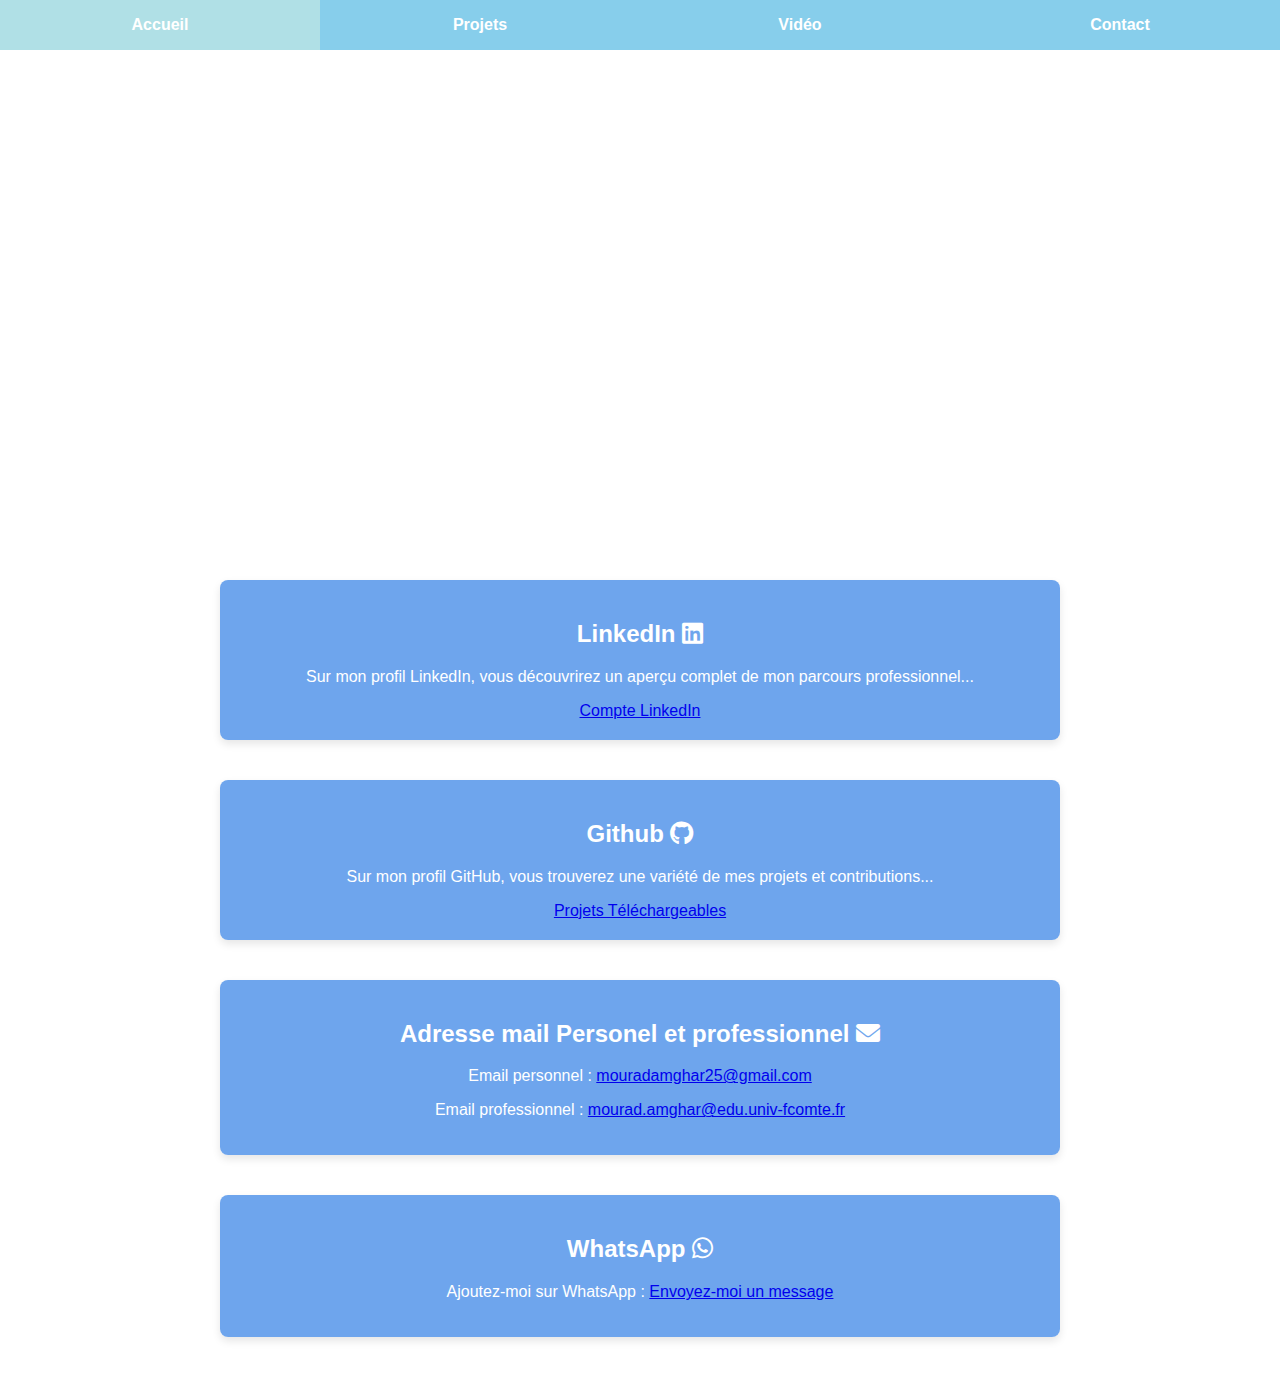
==== contact.html @ fff1f66e "Add files via upload" ====
<!DOCTYPE html>
<html lang="fr">
<head>
    <meta charset="UTF-8">
    <meta name="viewport" content="width=device-width, initial-scale=1.0">
    <title>Contact</title>
    <link rel="stylesheet" href="style.css">
    <link rel="stylesheet" href="https://cdnjs.cloudflare.com/ajax/libs/font-awesome/6.0.0-beta3/css/all.min.css">
</head>
<body class="background-rotation">
    <header>
        <nav>
            <ul>
                <li><a href="index.html">Accueil</a></li>
                <li><a href="projects.html">Projets</a></li>
                <li><a href="video.html">Vidéo</a></li>
                <li><a href="contact.html">Contact</a></li>
            </ul>
        </nav>
    </header>
    <section class="welcome-section">
        <h1>Contactez-moi</h1>
        <p class="justified">N'hésitez pas à me contacter à travers mes différents réseaux sociaux ou par email...</p>
    </section>

    <section class="linkedi-section">
        <h2>LinkedIn <i class="fab fa-linkedin"></i></h2>
        <p>Sur mon profil LinkedIn, vous découvrirez un aperçu complet de mon parcours professionnel...</p>
        <a href="https://www.linkedin.com/in/mourad-amghar-14576a180/" target="_blank">Compte LinkedIn</a>
    </section>

    <section class="Github-section">
        <h2>Github <i class="fab fa-github"></i></h2>
        <p>Sur mon profil GitHub, vous trouverez une variété de mes projets et contributions...</p>
        <a href="https://github.com/Mounirmoons25/projet-SAE-but-R-T" target="_blank">Projets Téléchargeables</a>
    </section>

    <section class="mail-section">
        <h2>Adresse mail Personel et professionnel <i class="fas fa-envelope"></i></h2>
        <p>Email personnel : <a href="mailto:mouradamghar25@gmail.com">mouradamghar25@gmail.com</a></p>
        <p>Email professionnel : <a href="mailto:mourad.amghar@edu.univ-fcomte.fr">mourad.amghar@edu.univ-fcomte.fr</a></p>
    </section>

    <section class="telephone-section">
        <h2>WhatsApp <i class="fab fa-whatsapp"></i></h2>
        <p>Ajoutez-moi sur WhatsApp : <a href="https://wa.me/+33795906983" target="_blank">Envoyez-moi un message</a></p>
    </section>
</body>
</html>
---- style.css ----
/* Appliquer les styles de base */
body {
    font-family: Arial, sans-serif;
    margin: 0;
    padding: 0;
    color: #ffffff;
}

/* Animation pour changer les images de fond */
@keyframes backgroundCycle {
    0% {
        background-image: url('fond.jpg');
    }
    25% {
        background-image: url('fond2.jpg');
    }
    50% {
        background-image: url('fond3.jpg');
    }
    75% {
        background-image: url('fond4.jpg');
    }
    100% {
        background-image: url('fond.jpg'); /* Retour au début du cycle */
    }
}

/* Applique l'animation d'image de fond au body */
.background-rotation {
    background-size: cover;
    background-position: center;
    background-repeat: no-repeat;
    animation: backgroundCycle 20s infinite; /* Durée totale de 20s pour le cycle complet */
    transition: background-image 1s ease-in-out; /* Transition douce entre les images */
}

/* Styles pour l'en-tête */
header {
    background-color: #87CEEB;
    color: white;
}

header nav ul {
    display: flex;
    justify-content: space-around;
    list-style-type: none;
    margin: 0;
    padding: 0;
    height: 50px;
}

header nav ul li {
    flex: 1;
    text-align: center;
    line-height: 50px;
}

header nav ul li a {
    display: block;
    text-decoration: none;
    color: white;
    font-size: 16px;
    font-weight: bold;
    transition: background-color 0.3s;
}

header nav ul li a:hover {
    background-color: #b0e0e6;
}

/* Styles de la section de bienvenue */
.welcome-section {
    display: flex;
    flex-direction: column;
    align-items: center;
    justify-content: center;
    height: 50vh;
    text-align: center;
    padding: 20px;
}

.welcome-section h1 {
    font-size: 36px;
    margin-bottom: 20px;
}

.welcome-section p {
    font-size: 18px;
    max-width: 600px;
    text-align: justify;
    text-justify: inter-word;
}

/* Styles de la section CV */
.cv-section {
    background-color: rgba(94, 155, 235, 0.9);
    padding: 20px;
    margin: 40px auto;
    max-width: 800px;
    box-shadow: 0 4px 8px rgba(0, 0, 0, 0.1);
    border-radius: 8px;
    text-align: center;
}

.linkedin-section {
    background-color: rgba(94, 155, 235, 0.9);
    padding: 20px;
    margin: 40px auto;
    max-width: 800px;
    box-shadow: 0 4px 8px rgba(0, 0, 0, 0.1);
    border-radius: 8px;
    text-align: justify;

}

.linkedin-section p {
    margin-left: auto;
    margin-right: auto;
    max-width: 600px; /* Définit la largeur maximale du paragraphe pour centrer */
    text-align: justify; /* Justifie le texte dans le paragraphe */
}


.linkedi-section {
    background-color: rgba(94, 155, 235, 0.9);
    padding: 20px;
    margin: 40px auto;
    max-width: 800px;
    box-shadow: 0 4px 8px rgba(0, 0, 0, 0.1);
    border-radius: 8px;
    text-align: center;
}

.Github-section {
    background-color: rgba(94, 155, 235, 0.9);
    padding: 20px;
    margin: 40px auto;
    max-width: 800px;
    box-shadow: 0 4px 8px rgba(0, 0, 0, 0.1);
    border-radius: 8px;
    text-align: center;
}

.mail-section {
    background-color: rgba(94, 155, 235, 0.9);
    padding: 20px;
    margin: 40px auto;
    max-width: 800px;
    box-shadow: 0 4px 8px rgba(0, 0, 0, 0.1);
    border-radius: 8px;
    text-align: center;
}

.telephone-section {
    background-color: rgba(94, 155, 235, 0.9);
    padding: 20px;
    margin: 40px auto;
    max-width: 800px;
    box-shadow: 0 4px 8px rgba(0, 0, 0, 0.1);
    border-radius: 8px;
    text-align: center;
}

.documents {
    display: flex;
    justify-content: space-around;
    flex-wrap: wrap;
}

.document {
    margin: 10px;
    padding: 10px;
    flex: 1 1 300px;
}

.document h3 {
    color: #333;
}

.document-image {
    max-width: 100%;
    height: auto;
    box-shadow: 0 2px 5px rgba(0, 0, 0, 0.1);
}

.doc-link {
    display: inline-block;
    background-color: #4CAF50;
    color: #fefefe;
    padding: 10px 20px;
    margin: 10px;
    border-radius: 5px;
    text-decoration: none;
    box-shadow: 0 2px 4px rgba(0, 0, 0, 0.2);
}

.doc-link:hover {
    background-color: #367B37;
}


.video-container {
        display: flex;
        justify-content: center;
        align-items: center;
    }
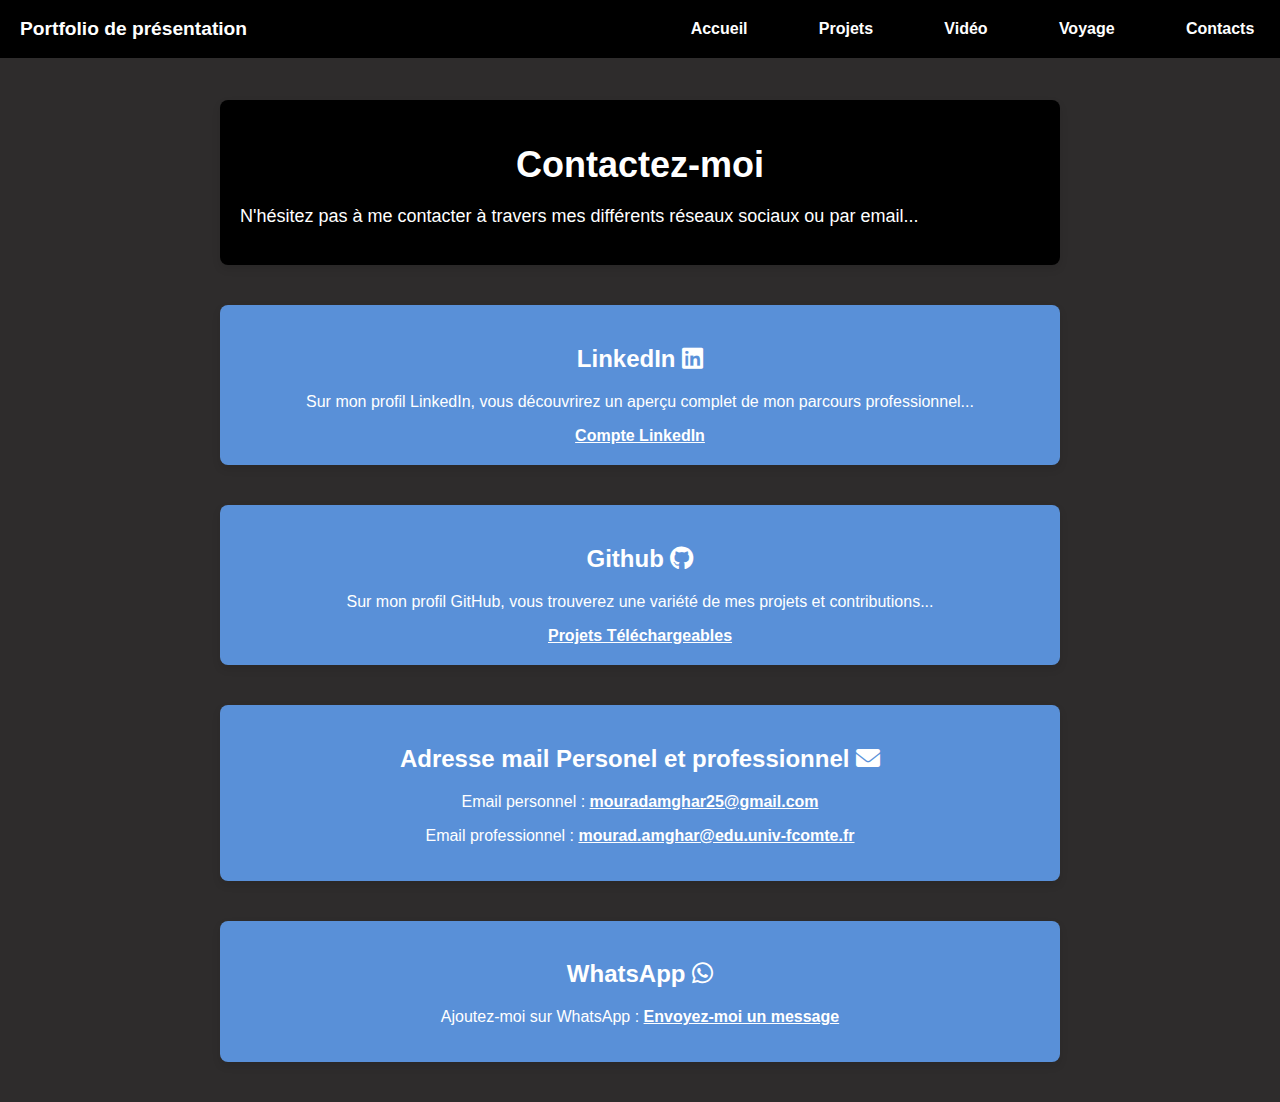
==== commit 42f5bc25: "Update contact.html" ====
--- a/contact.html
+++ b/contact.html
@@ -5,18 +5,76 @@
     <meta name="viewport" content="width=device-width, initial-scale=1.0">
     <title>Contact</title>
     <link rel="stylesheet" href="style.css">
+    <link rel="icon" href="m2.png" type="image/png">
     <link rel="stylesheet" href="https://cdnjs.cloudflare.com/ajax/libs/font-awesome/6.0.0-beta3/css/all.min.css">
+<style>
+ a {
+            color: white; /* Remplacer 'black' par la couleur de votre choix */
+            text-decoration: none; /* Enlève le souligné */
+        }
+
+</style>
+
+<style>
+    .burger {
+        display: none;
+        flex-direction: column;
+        cursor: pointer;
+    }
+
+    .burger div {
+        width: 30px;
+        height: 4px;
+        background-color: white;
+        margin: 6px 0;
+        transition: 0.3s;
+    }
+
+    /* Menu burger responsive */
+    @media (max-width: 768px) {
+        .menu {
+            display: none;
+            width: 100%;
+            flex-direction: column;
+            text-align: center;
+        }
+
+        .menu a {
+            padding: 15px;
+            width: 100%;
+        }
+
+        .burger {
+            display: flex;
+        }
+
+        .menu.active {
+            display: flex;
+        }
+    }
+</style>
+
 </head>
-<body class="background-rotation">
+<body>
     <header>
-        <nav>
-            <ul>
-                <li><a href="index.html">Accueil</a></li>
-                <li><a href="projects.html">Projets</a></li>
-                <li><a href="video.html">Vidéo</a></li>
-                <li><a href="contact.html">Contact</a></li>
-            </ul>
-        </nav>
+        <div class="navbar">
+            <div class="title"><a href="index.html">Portfolio de présentation</a></div>
+
+            <div class="burger" onclick="toggleMenu()">
+                <div></div>
+                <div></div>
+                <div></div>
+            </div>
+
+            <div class="menu">
+              <a href="index.html">Accueil</a>
+              <a href="projects.html">Projets</a>
+              <a href="video.html">Vidéo</a>
+              <a href="Voyage.html">Voyage</a>
+              <a href="contact.html">Contacts</a>
+              
+            </div>
+          </div>
     </header>
     <section class="welcome-section">
         <h1>Contactez-moi</h1>
@@ -26,24 +84,32 @@
     <section class="linkedi-section">
         <h2>LinkedIn <i class="fab fa-linkedin"></i></h2>
         <p>Sur mon profil LinkedIn, vous découvrirez un aperçu complet de mon parcours professionnel...</p>
-        <a href="https://www.linkedin.com/in/mourad-amghar-14576a180/" target="_blank">Compte LinkedIn</a>
+        <a href="https://www.linkedin.com/in/mourad-amghar-14576a180/" target="_blank"><u><strong>Compte LinkedIn</strong></u></a>
     </section>
 
     <section class="Github-section">
         <h2>Github <i class="fab fa-github"></i></h2>
         <p>Sur mon profil GitHub, vous trouverez une variété de mes projets et contributions...</p>
-        <a href="https://github.com/Mounirmoons25/projet-SAE-but-R-T" target="_blank">Projets Téléchargeables</a>
+        <a href="https://github.com/Mounirmoons25/projet-SAE-but-R-T" target="_blank"><u><strong>Projets Téléchargeables</strong></u></a>
     </section>
 
     <section class="mail-section">
         <h2>Adresse mail Personel et professionnel <i class="fas fa-envelope"></i></h2>
-        <p>Email personnel : <a href="mailto:mouradamghar25@gmail.com">mouradamghar25@gmail.com</a></p>
-        <p>Email professionnel : <a href="mailto:mourad.amghar@edu.univ-fcomte.fr">mourad.amghar@edu.univ-fcomte.fr</a></p>
+        <p>Email personnel : <a href="mailto:mouradamghar25@gmail.com"><u><strong>mouradamghar25@gmail.com</strong></u></a></p>
+        <p>Email professionnel : <a href="mailto:mourad.amghar@edu.univ-fcomte.fr"><u><strong>mourad.amghar@edu.univ-fcomte.fr</strong></u></a></p>
     </section>
 
     <section class="telephone-section">
         <h2>WhatsApp <i class="fab fa-whatsapp"></i></h2>
-        <p>Ajoutez-moi sur WhatsApp : <a href="https://wa.me/+33795906983" target="_blank">Envoyez-moi un message</a></p>
+        <p>Ajoutez-moi sur WhatsApp : <a href="https://wa.me/+33795906983" target="_blank"><u><strong>Envoyez-moi un message</strong></u></a></p>
     </section>
+
+    <script>
+        // Fonction JavaScript pour afficher/masquer le menu burger
+        function toggleMenu() {
+            const menu = document.querySelector('.menu');
+            menu.classList.toggle('active');
+        }
+    </script>
 </body>
 </html>
--- a/style.css
+++ b/style.css
@@ -1,45 +1,68 @@
 /* Appliquer les styles de base */
 body {
+    padding-top: 60px; /* Adjust this value to match the navbar height */
     font-family: Arial, sans-serif;
     margin: 0;
-    padding: 0;
     color: #ffffff;
+    background-color: #2e2c2c;
 }
 
 /* Animation pour changer les images de fond */
-@keyframes backgroundCycle {
-    0% {
-        background-image: url('fond.jpg');
-    }
-    25% {
-        background-image: url('fond2.jpg');
-    }
-    50% {
-        background-image: url('fond3.jpg');
-    }
-    75% {
-        background-image: url('fond4.jpg');
-    }
-    100% {
-        background-image: url('fond.jpg'); /* Retour au début du cycle */
-    }
-}
-
-/* Applique l'animation d'image de fond au body */
-.background-rotation {
-    background-size: cover;
-    background-position: center;
-    background-repeat: no-repeat;
-    animation: backgroundCycle 20s infinite; /* Durée totale de 20s pour le cycle complet */
-    transition: background-image 1s ease-in-out; /* Transition douce entre les images */
-}
 
 /* Styles pour l'en-tête */
-header {
-    background-color: #87CEEB;
+
+
+/* Container styling */
+.navbar {
+    position: fixed; /* Keeps the navbar fixed at the top */
+    top: 0;
+    left: 0;
+    width: 100%; /* Full-width navbar */
+    display: flex;
+    justify-content: space-between;
+    align-items: center;
+    background-color: #000000; /* Match the blue color */
+    padding: 10px;
+    font-family: Arial, sans-serif;
+    z-index: 1000; /* Ensures the navbar stays on top of other content */
+}
+
+/* Title section styling */
+.title {
+    font-size: 1.2em;
+    font-weight: bold;
     color: white;
-}
-
+    width: 50%;
+    text-align: left;
+    padding-left: 10px;
+}
+
+/* Menu styling */
+.menu {
+    display: flex;
+    justify-content: space-around;
+    width: 50%; /* Makes the menu take half of the navbar */
+}
+
+.menu a {
+    color: white;
+    font-weight: bold;
+    text-decoration: none; /* Removes underline */
+    padding: 10px 20px;
+    position: relative;
+    transition: all 0.3s ease;
+}
+
+.menu a:hover {
+    background-color: white;
+    color: #ee00ff; /* Match the background blue color */
+    border-radius: 15px; /* Rounded corners for the "bubble" effect */
+    padding: 10px 20px;
+    box-shadow: 0px 0px 10px rgba(255, 255, 255, 0.5); /* Optional shadow for a glowing effect */
+    text-decoration: none;
+}
+
+/* Header navigation list styling */
 header nav ul {
     display: flex;
     justify-content: space-around;
@@ -70,13 +93,13 @@
 
 /* Styles de la section de bienvenue */
 .welcome-section {
-    display: flex;
-    flex-direction: column;
-    align-items: center;
-    justify-content: center;
-    height: 50vh;
-    text-align: center;
-    padding: 20px;
+    background-color: black;
+    padding: 20px;
+    margin: 40px auto;
+    max-width: 800px;
+    box-shadow: 0 4px 8px rgba(0, 0, 0, 0.1);
+    border-radius: 8px;
+    text-align: center;
 }
 
 .welcome-section h1 {
@@ -86,81 +109,29 @@
 
 .welcome-section p {
     font-size: 18px;
-    max-width: 600px;
-    text-align: justify;
-    text-justify: inter-word;
-}
-
-/* Styles de la section CV */
-.cv-section {
-    background-color: rgba(94, 155, 235, 0.9);
-    padding: 20px;
-    margin: 40px auto;
-    max-width: 800px;
-    box-shadow: 0 4px 8px rgba(0, 0, 0, 0.1);
-    border-radius: 8px;
-    text-align: center;
-}
-
-.linkedin-section {
-    background-color: rgba(94, 155, 235, 0.9);
-    padding: 20px;
-    margin: 40px auto;
-    max-width: 800px;
-    box-shadow: 0 4px 8px rgba(0, 0, 0, 0.1);
-    border-radius: 8px;
-    text-align: justify;
-
-}
-
-.linkedin-section p {
+    max-width: 800px;
+    text-align: justify;
+}
+
+/* Styles de sections */
+.section {
+    background-color: rgba(94, 155, 235, 0.9);
+    padding: 20px;
+    margin: 40px auto;
+    max-width: 800px;
+    box-shadow: 0 4px 8px rgba(0, 0, 0, 0.1);
+    border-radius: 8px;
+    text-align: center;
+}
+
+.section p {
     margin-left: auto;
     margin-right: auto;
-    max-width: 600px; /* Définit la largeur maximale du paragraphe pour centrer */
-    text-align: justify; /* Justifie le texte dans le paragraphe */
-}
-
-
-.linkedi-section {
-    background-color: rgba(94, 155, 235, 0.9);
-    padding: 20px;
-    margin: 40px auto;
-    max-width: 800px;
-    box-shadow: 0 4px 8px rgba(0, 0, 0, 0.1);
-    border-radius: 8px;
-    text-align: center;
-}
-
-.Github-section {
-    background-color: rgba(94, 155, 235, 0.9);
-    padding: 20px;
-    margin: 40px auto;
-    max-width: 800px;
-    box-shadow: 0 4px 8px rgba(0, 0, 0, 0.1);
-    border-radius: 8px;
-    text-align: center;
-}
-
-.mail-section {
-    background-color: rgba(94, 155, 235, 0.9);
-    padding: 20px;
-    margin: 40px auto;
-    max-width: 800px;
-    box-shadow: 0 4px 8px rgba(0, 0, 0, 0.1);
-    border-radius: 8px;
-    text-align: center;
-}
-
-.telephone-section {
-    background-color: rgba(94, 155, 235, 0.9);
-    padding: 20px;
-    margin: 40px auto;
-    max-width: 800px;
-    box-shadow: 0 4px 8px rgba(0, 0, 0, 0.1);
-    border-radius: 8px;
-    text-align: center;
-}
-
+    max-width: 600px;
+    text-align: justify;
+}
+
+/* Documents styles */
 .documents {
     display: flex;
     justify-content: space-around;
@@ -185,7 +156,7 @@
 
 .doc-link {
     display: inline-block;
-    background-color: #4CAF50;
+    background-color: #000000;
     color: #fefefe;
     padding: 10px 20px;
     margin: 10px;
@@ -195,12 +166,94 @@
 }
 
 .doc-link:hover {
-    background-color: #367B37;
-}
-
-
+    background-color: #ee00ff;
+}
+
+/* Video container */
 .video-container {
-        display: flex;
-        justify-content: center;
-        align-items: center;
-    }
+    display: flex;
+    justify-content: center;
+    align-items: center;
+}
+
+.linkedin-section {
+    background-color: rgba(94, 155, 235, 0.9);
+    padding: 20px;
+    margin: 40px auto;
+    max-width: 800px;
+    box-shadow: 0 4px 8px rgba(0, 0, 0, 0.1);
+    border-radius: 8px;
+    text-align: justify;
+
+}
+
+
+
+.cv-section {
+    background-color: rgba(94, 155, 235, 0.9);
+    padding: 20px;
+    margin: 40px auto;
+    max-width: 800px;
+    box-shadow: 0 4px 8px rgba(0, 0, 0, 0.1);
+    border-radius: 8px;
+    text-align: center;
+}
+
+.welcome-section h1 {
+    font-size: 36px;
+    margin-bottom: 20px;
+}
+
+.welcome-section p {
+    font-size: 18px;
+    max-width: 800px;
+    text-align: justify;
+}
+
+.linkedin-section p {
+    margin-left: auto;
+    margin-right: auto;
+    max-width: 600px; /* Définit la largeur maximale du paragraphe pour centrer */
+    text-align: justify; /* Justifie le texte dans le paragraphe */
+}
+
+
+.linkedi-section {
+    background-color: rgba(94, 155, 235, 0.9);
+    padding: 20px;
+    margin: 40px auto;
+    max-width: 800px;
+    box-shadow: 0 4px 8px rgba(0, 0, 0, 0.1);
+    border-radius: 8px;
+    text-align: center;
+}
+
+.Github-section {
+    background-color: rgba(94, 155, 235, 0.9);
+    padding: 20px;
+    margin: 40px auto;
+    max-width: 800px;
+    box-shadow: 0 4px 8px rgba(0, 0, 0, 0.1);
+    border-radius: 8px;
+    text-align: center;
+}
+
+.mail-section {
+    background-color: rgba(94, 155, 235, 0.9);
+    padding: 20px;
+    margin: 40px auto;
+    max-width: 800px;
+    box-shadow: 0 4px 8px rgba(0, 0, 0, 0.1);
+    border-radius: 8px;
+    text-align: center;
+}
+
+.telephone-section {
+    background-color: rgba(94, 155, 235, 0.9);
+    padding: 20px;
+    margin: 40px auto;
+    max-width: 800px;
+    box-shadow: 0 4px 8px rgba(0, 0, 0, 0.1);
+    border-radius: 8px;
+    text-align: center;
+}
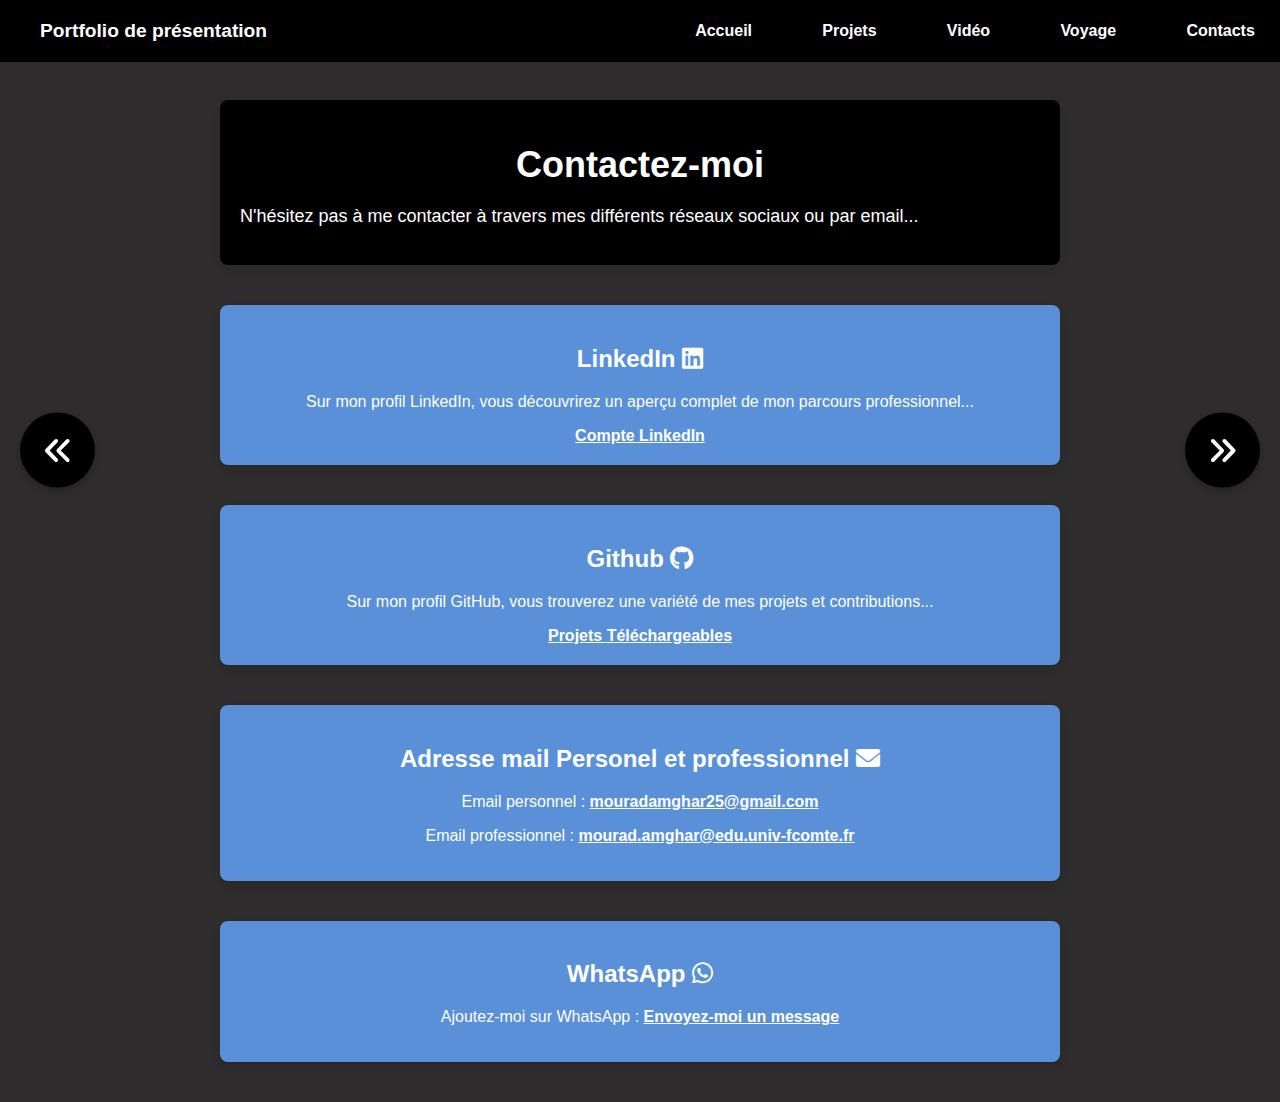
==== commit 9be82289: "Update contact.html" ====
--- a/contact.html
+++ b/contact.html
@@ -52,6 +52,8 @@
             display: flex;
         }
     }
+
+    
 </style>
 
 </head>
@@ -104,6 +106,43 @@
         <p>Ajoutez-moi sur WhatsApp : <a href="https://wa.me/+33795906983" target="_blank"><u><strong>Envoyez-moi un message</strong></u></a></p>
     </section>
 
+    <div class="page-transition" id="pageTransition"></div>
+
+    <button class="refresh-button" id="refreshButton"><i class="fas fa-sync"></i></button>
+    <button class="scroll-to-top" id="scrollToTop"><i class="fas fa-angle-double-up"></i></button>    
+
+    <button class="left-arrow" id="leftArrow"><i class="fas fa-angle-double-left"></i></button>
+
+    <button class="right-arrow" id="rightArrow"><i class="fas fa-angle-double-right"></i></button>
+   
+
+    <script>
+        const leftArrowButton = document.getElementById('leftArrow');
+        const rightArrowButton = document.getElementById('rightArrow');
+        const pageTransition = document.getElementById('pageTransition');
+
+        // Fonction pour gérer la transition et redirection
+        function navigateWithTransition(url) {
+            // Ajouter la classe "active" pour déclencher la transition
+            pageTransition.classList.add('active');
+
+            // Attendre la fin de l'animation avant de rediriger
+            setTimeout(() => {
+                window.location.href = url;
+            }, 800); // La durée correspond à la transition CSS (0.8s)
+        }
+
+        // Redirection flèche gauche
+        leftArrowButton.addEventListener('click', () => {
+            navigateWithTransition('Voyage.html'); // Remplacez "page3.html" par le lien de votre choix
+        });
+
+        // Redirection flèche droite
+        rightArrowButton.addEventListener('click', () => {
+            navigateWithTransition('index.html'); // Remplacez "page2.html" par le lien de votre choix
+        });
+    </script>
+    
     <script>
         // Fonction JavaScript pour afficher/masquer le menu burger
         function toggleMenu() {
@@ -111,5 +150,35 @@
             menu.classList.toggle('active');
         }
     </script>
+
+<script>
+    const scrollToTopButton = document.getElementById('scrollToTop');
+    const refreshButton = document.getElementById('refreshButton');
+
+    // Afficher ou masquer les boutons en fonction du défilement
+    window.addEventListener('scroll', () => {
+        if (window.scrollY > 0) {
+            scrollToTopButton.classList.add('show');
+            refreshButton.classList.add('show');
+        } else {
+            scrollToTopButton.classList.remove('show');
+            refreshButton.classList.remove('show');
+        }
+    });
+
+    // Bouton "Remonter en haut"
+    scrollToTopButton.addEventListener('click', () => {
+        window.scrollTo({
+            top: 0,
+            behavior: 'smooth'
+        });
+    });
+
+    // Bouton "Rafraîchir la page"
+    refreshButton.addEventListener('click', () => {
+        location.reload(); // Recharge la page
+    });
+</script>
+
 </body>
 </html>
--- a/style.css
+++ b/style.css
@@ -31,11 +31,34 @@
 .title {
     font-size: 1.2em;
     font-weight: bold;
-    color: white;
+    color: white; /* Couleur initiale du texte */
     width: 50%;
-    text-align: left;
-    padding-left: 10px;
-}
+    margin: 0 auto; /* Centre horizontalement */
+    text-align: left; /* Centre le texte */
+    padding: 10px;
+    transition: all 0.3s ease; /* Ajout d'une transition douce pour l'effet de survol */
+}
+
+.title a {
+    color: white;
+    font-weight: bold;
+    text-decoration: none; /* Supprime le soulignement */
+    padding: 10px 20px;
+    position: relative;
+    transition: all 0.3s ease;
+}
+
+.title a:hover {
+    background-color: white;
+    color: #ee00ff; /* Couleur au survol */
+    border-radius: 15px; /* Coins arrondis pour l'effet "bulle" */
+    padding: 10px 20px;
+    box-shadow: 0px 0px 10px rgba(255, 255, 255, 0.5); /* Effet lumineux facultatif */
+    text-decoration: none;
+}
+
+
+
 
 /* Menu styling */
 .menu {
@@ -257,3 +280,141 @@
     border-radius: 8px;
     text-align: center;
 }
+
+
+.scroll-to-top {
+    position: fixed;
+    bottom: 20px;
+    right: 20px;
+    width: 75px;
+    height: 75px;
+    background-color: #000000;
+    color: white;
+    border: none;
+    border-radius: 50%;
+    display: flex;
+    justify-content: center;
+    align-items: center;
+    cursor: pointer;
+    box-shadow: 0 4px 6px rgba(0, 0, 0, 0.2);
+    opacity: 0;
+    visibility: hidden;
+    font-size: 30px;
+    transition: opacity 0.3s ease, visibility 0.3s ease;
+    z-index: 1000;
+}
+
+.scroll-to-top:hover {
+    background-color: #ee00ff;
+    color: white;
+}
+
+.scroll-to-top.show {
+    opacity: 1;
+    visibility: visible;
+}
+
+.refresh-button {
+    position: fixed;
+    width: 75px;
+    height: 75px;
+    background-color: #000000;
+    color: white;
+    border: none;
+    border-radius: 50%;
+    display: flex;
+    justify-content: center;
+    align-items: center;
+    cursor: pointer;
+    box-shadow: 0 4px 6px rgba(0, 0, 0, 0.2);
+    opacity: 0;
+    visibility: hidden;
+    font-size: 30px;
+    transition: opacity 0.3s ease, visibility 0.3s ease;
+    z-index: 1000;
+}
+
+.refresh-button {
+    bottom: 20px;
+    left: 20px;
+}
+
+.refresh-button:hover {
+    background-color: #ee00ff;
+    color: white;
+}
+
+.refresh-button.show {
+    opacity: 1;
+    visibility: visible;
+}
+
+.left-arrow {
+    position: fixed;
+    left: 20px;
+    top: 50%;
+    transform: translateY(-50%);
+    width: 75px;
+    height: 75px;
+    background-color: #000000;
+    color: white;
+    border: none;
+    border-radius: 50%;
+    display: flex;
+    justify-content: center;
+    align-items: center;
+    cursor: pointer;
+    box-shadow: 0 4px 6px rgba(0, 0, 0, 0.2);
+    font-size: 30px;
+    transition: background-color 0.3s ease, color 0.3s ease;
+    z-index: 1000;
+}
+
+.left-arrow:hover {
+    background-color: #ee00ff;
+    color: white;
+}
+
+.right-arrow {
+    position: fixed;
+    right: 20px;
+    top: 50%;
+    transform: translateY(-50%);
+    width: 75px;
+    height: 75px;
+    background-color: #000000;
+    color: white;
+    border: none;
+    border-radius: 50%;
+    display: flex;
+    justify-content: center;
+    align-items: center;
+    cursor: pointer;
+    box-shadow: 0 4px 6px rgba(0, 0, 0, 0.2);
+    font-size: 30px;
+    transition: background-color 0.3s ease, color 0.3s ease;
+    z-index: 1000;
+}
+
+.right-arrow:hover {
+    background-color: #ee00ff;
+    color: white;
+}
+
+.page-transition {
+    position: fixed;
+    top: 0;
+    left: 0;
+    width: 100%;
+    height: 100%;
+    background-color: rgba(94, 155, 235, 0.9);
+    z-index: 2000;
+    opacity: 0;
+    pointer-events: none;
+    transition: opacity 0.8s ease-in-out;
+}
+
+.page-transition.active {
+    opacity: 1;
+    pointer-events: all;
+}
